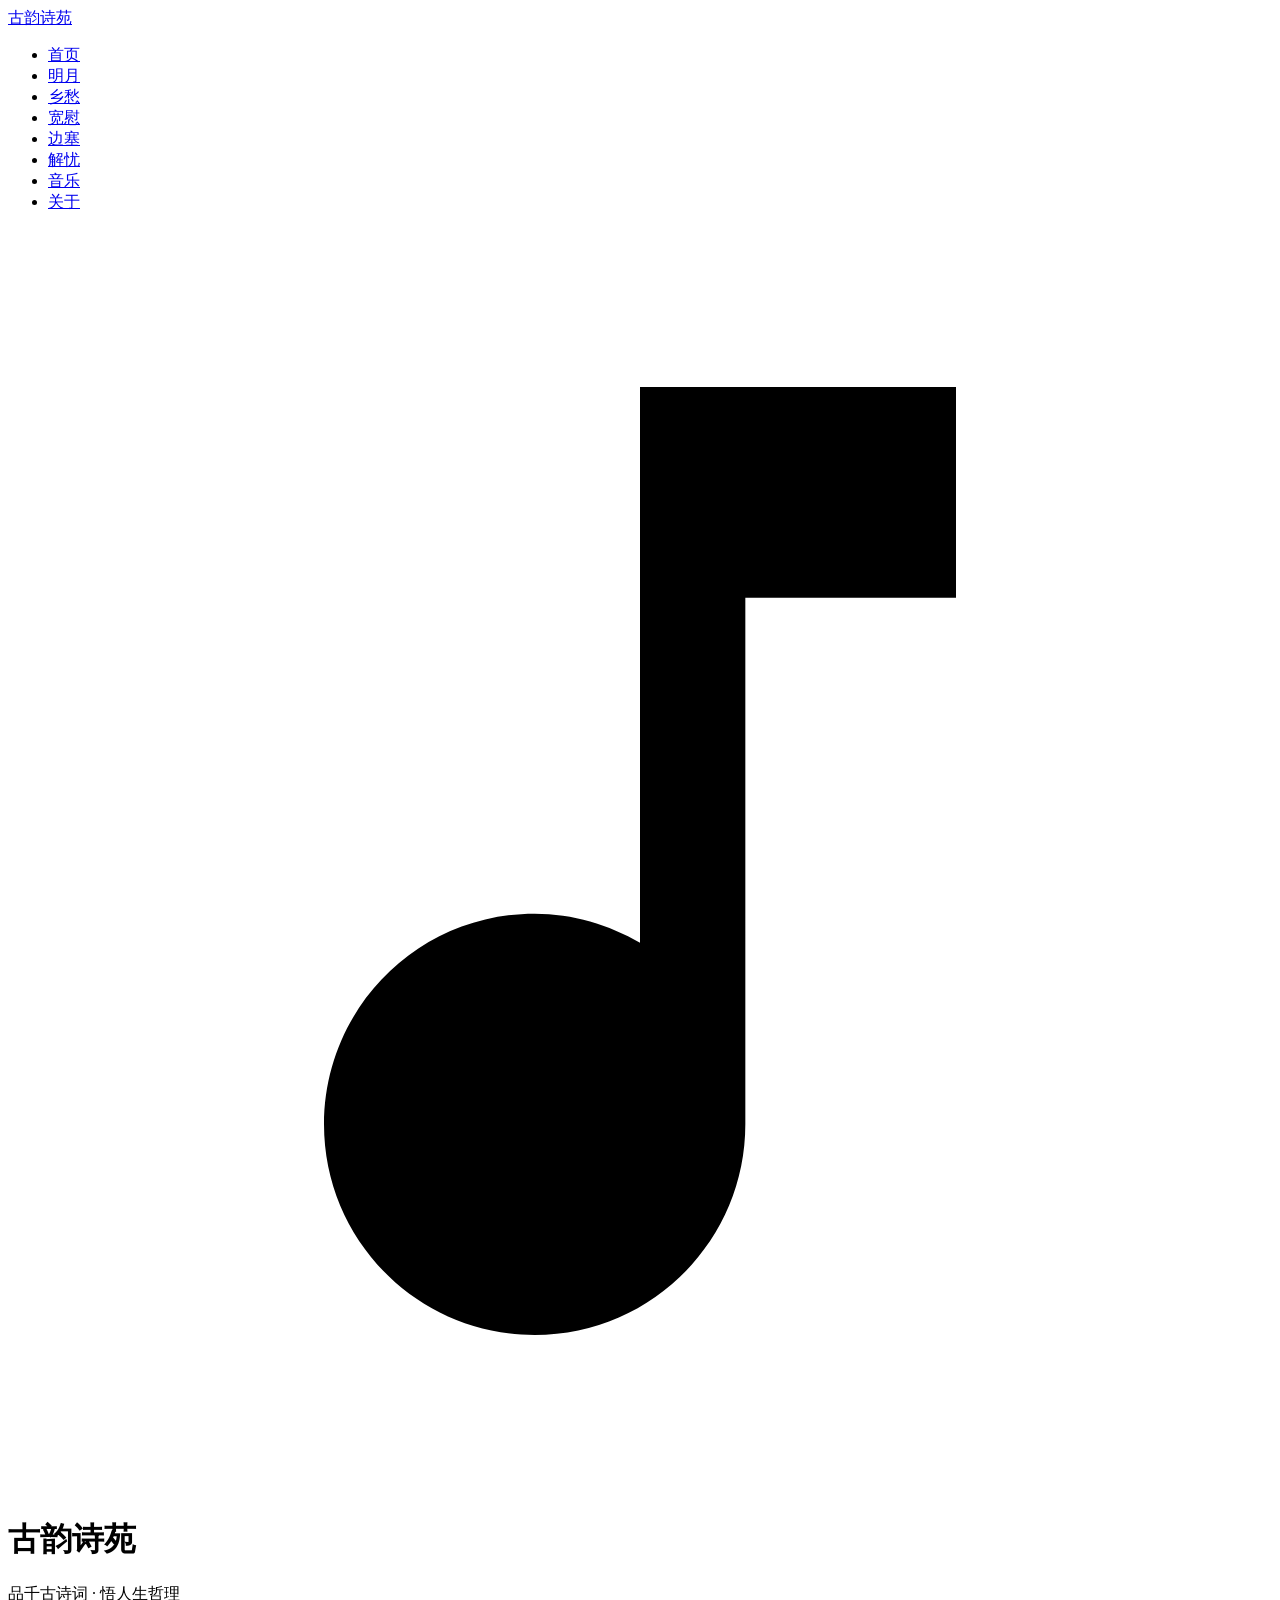
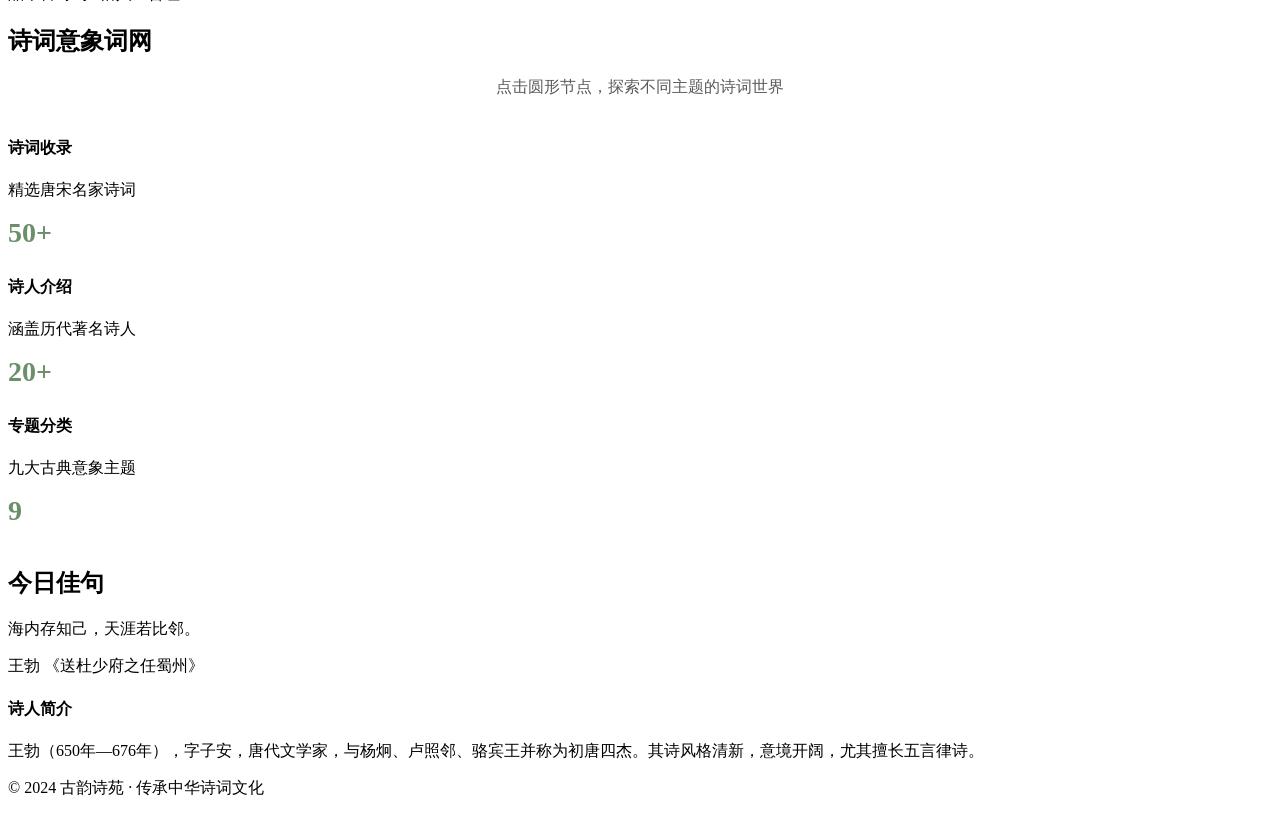
==== index.html @ 16d62029 "Add files via upload" ====
<!DOCTYPE html>
<html lang="zh-CN">
<head>
    <meta charset="UTF-8">
    <meta name="viewport" content="width=device-width, initial-scale=1.0">
    <title>古韵诗苑 - 首页</title>
    <link rel="stylesheet" href="css/style.css">
</head>
<body>
    <header class="header">
        <div class="header-content">
            <a href="index.html" class="logo">古韵诗苑</a>
            <nav>
                <ul class="nav-links">
                    <li><a href="index.html">首页</a></li>
                    <li><a href="poem_moon.html">明月</a></li>
                    <li><a href="poem_homesick.html">乡愁</a></li>
                    <li><a href="poem_frustrated.html">宽慰</a></li>
                    <li><a href="poem_frontier.html">边塞</a></li>
                    <li><a href="consolation.html">解忧</a></li>
                    <li><a href="music_intro.html">音乐</a></li>
                    <li><a href="about.html">关于</a></li>
                </ul>
            </nav>
            <div id="music-btn" class="music-btn">
                <svg id="music-icon" viewBox="0 0 24 24">
                    <path d="M12 3v10.55c-.59-.34-1.27-.55-2-.55-2.21 0-4 1.79-4 4s1.79 4 4 4 4-1.79 4-4V7h4V3h-6z"/>
                </svg>
            </div>
        </div>
    </header>

    <main class="content">
        <h1 class="page-title font-calligraphy">古韵诗苑</h1>
        <p class="page-subtitle">品千古诗词 · 悟人生哲理</p>

        <div class="card">
            <h2 class="card-title font-calligraphy">诗词意象词网</h2>
            <p style="text-align: center; margin-bottom: 20px; color: #5a5a5a;">点击圆形节点，探索不同主题的诗词世界</p>
            <div id="node-network" class="node-network"></div>
        </div>

        <div class="grid-3" style="margin-top: 40px;">
            <div class="stat-card">
                <h4 class="font-calligraphy">诗词收录</h4>
                <p>精选唐宋名家诗词</p>
                <p style="font-size: 28px; font-weight: bold; color: #6b8e6b; margin-top: 10px;">50+</p>
            </div>
            <div class="stat-card">
                <h4 class="font-calligraphy">诗人介绍</h4>
                <p>涵盖历代著名诗人</p>
                <p style="font-size: 28px; font-weight: bold; color: #6b8e6b; margin-top: 10px;">20+</p>
            </div>
            <div class="stat-card">
                <h4 class="font-calligraphy">专题分类</h4>
                <p>九大古典意象主题</p>
                <p style="font-size: 28px; font-weight: bold; color: #6b8e6b; margin-top: 10px;">9</p>
            </div>
        </div>

        <div class="card" style="margin-top: 40px;">
            <h2 class="card-title font-calligraphy">今日佳句</h2>
            <div class="poem-content">
                <p>海内存知己，天涯若比邻。</p>
            </div>
            <div class="poem-author">
                <span class="author-link" data-poet="王勃">王勃</span> 《送杜少府之任蜀州》
            </div>
            <div class="poet-bio">
                <h4>诗人简介</h4>
                <p>王勃（650年—676年），字子安，唐代文学家，与杨炯、卢照邻、骆宾王并称为初唐四杰。其诗风格清新，意境开阔，尤其擅长五言律诗。</p>
            </div>
        </div>
    </main>

    <footer class="footer">
        <p>&copy; 2024 古韵诗苑 · 传承中华诗词文化</p>
    </footer>

    <script src="js/app.js"></script>
</body>
</html>
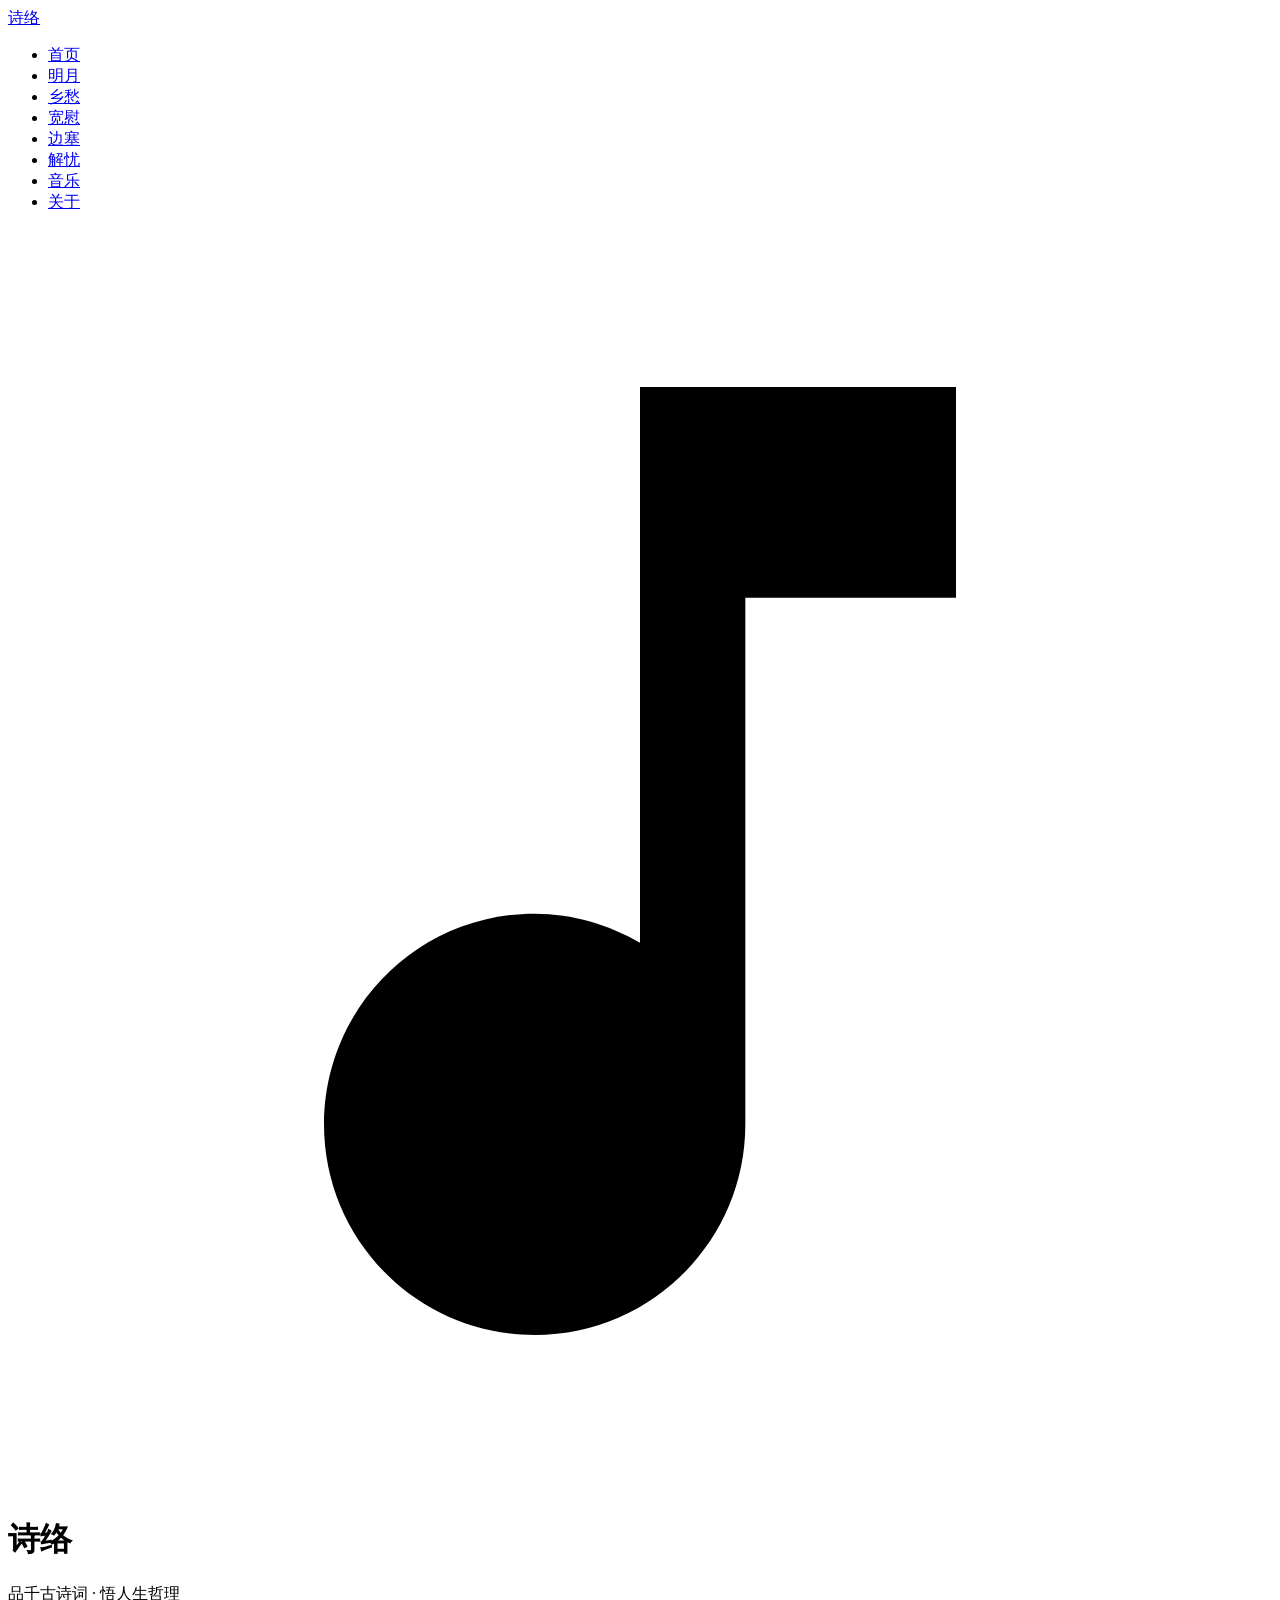
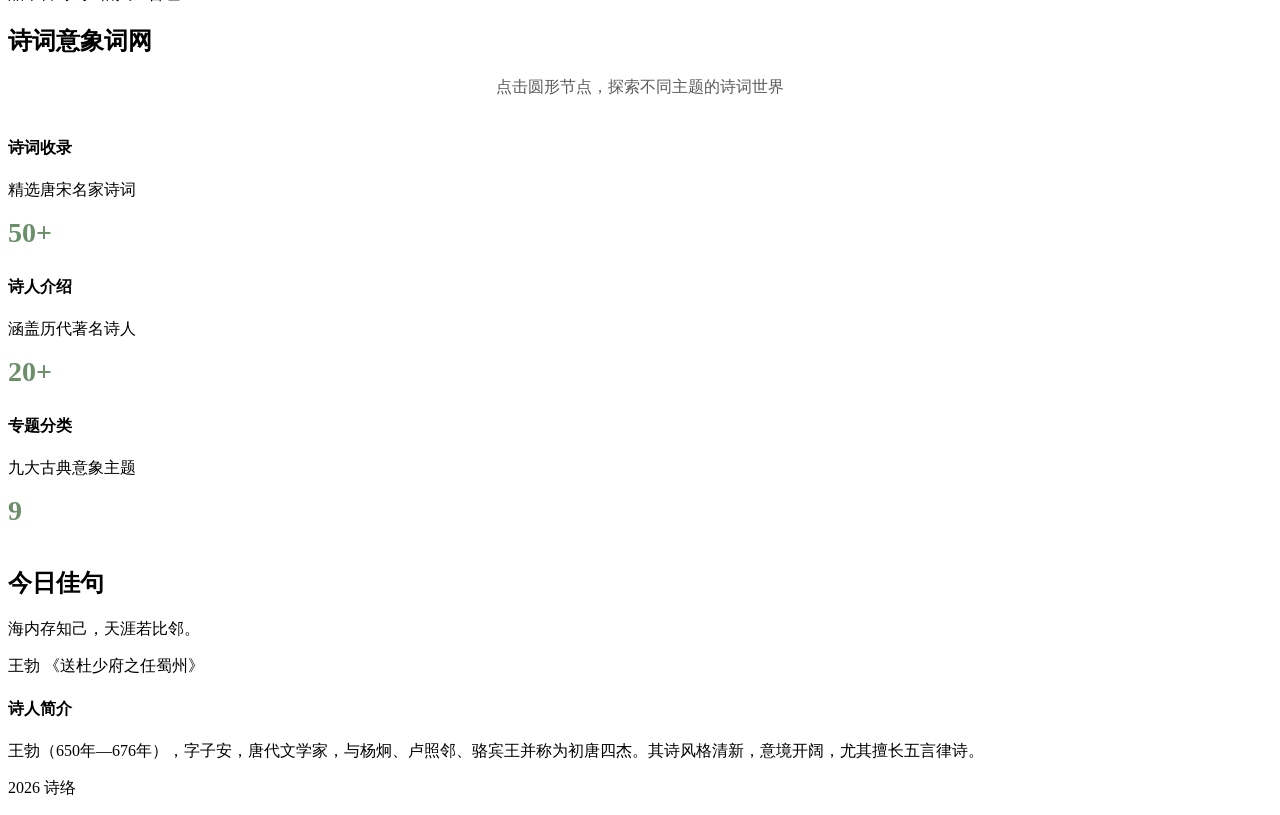
==== commit eda26635: "Add files via upload" ====
--- a/index.html
+++ b/index.html
@@ -3,13 +3,13 @@
 <head>
     <meta charset="UTF-8">
     <meta name="viewport" content="width=device-width, initial-scale=1.0">
-    <title>古韵诗苑 - 首页</title>
+    <title>诗络 - 首页</title>
     <link rel="stylesheet" href="css/style.css">
 </head>
 <body>
     <header class="header">
         <div class="header-content">
-            <a href="index.html" class="logo">古韵诗苑</a>
+            <a href="index.html" class="logo">诗络</a>
             <nav>
                 <ul class="nav-links">
                     <li><a href="index.html">首页</a></li>
@@ -31,7 +31,7 @@
     </header>
 
     <main class="content">
-        <h1 class="page-title font-calligraphy">古韵诗苑</h1>
+        <h1 class="page-title font-calligraphy">诗络</h1>
         <p class="page-subtitle">品千古诗词 · 悟人生哲理</p>
 
         <div class="card">
@@ -74,7 +74,7 @@
     </main>
 
     <footer class="footer">
-        <p>&copy; 2024 古韵诗苑 · 传承中华诗词文化</p>
+        <p>2026 诗络</p>
     </footer>
 
     <script src="js/app.js"></script>
